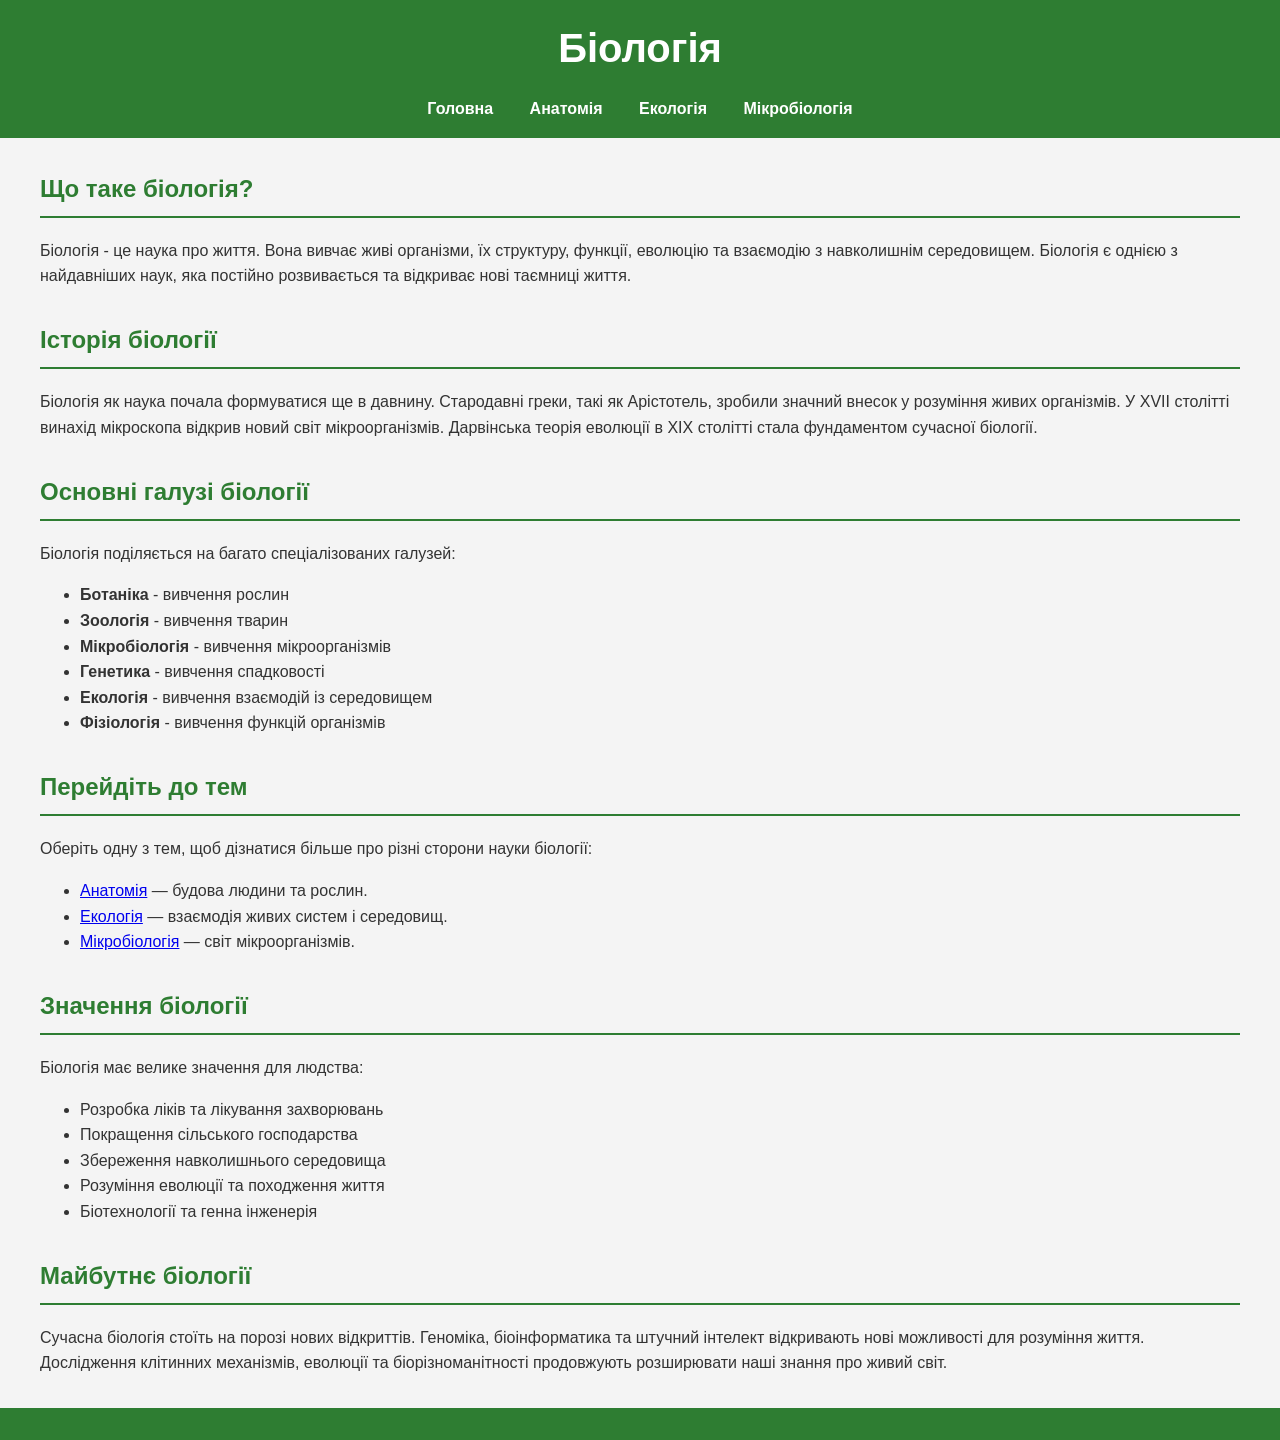
==== Віка сайт/index.html @ ce67f290 "Add files via upload" ====
<!DOCTYPE html>
<html lang="uk">
<head>
    <meta charset="UTF-8">
    <meta name="viewport" content="width=device-width, initial-scale=1.0">
    <title>Біологія - Головна сторінка</title>
    <link rel="stylesheet" href="style.css">
</head>
<body>
    <header>
        <h1>Біологія</h1>
        <nav>
            <ul>
                <li><a href="index.html">Головна</a></li>
                <li><a href="pages/anatomy.html">Анатомія</a></li>
                <li><a href="pages/ecology.html">Екологія</a></li>
                <li><a href="pages/microbiology.html">Мікробіологія</a></li>
            </ul>
        </nav>
    </header>

    <main>
        <section id="intro">
            <h2>Що таке біологія?</h2>
            <p>Біологія - це наука про життя. Вона вивчає живі організми, їх структуру, функції, еволюцію та взаємодію з навколишнім середовищем. Біологія є однією з найдавніших наук, яка постійно розвивається та відкриває нові таємниці життя.</p>
        </section>

        <section id="history">
            <h2>Історія біології</h2>
            <p>Біологія як наука почала формуватися ще в давнину. Стародавні греки, такі як Арістотель, зробили значний внесок у розуміння живих організмів. У XVII столітті винахід мікроскопа відкрив новий світ мікроорганізмів. Дарвінська теорія еволюції в XIX столітті стала фундаментом сучасної біології.</p>
        </section>

        <section id="branches">
            <h2>Основні галузі біології</h2>
            <p>Біологія поділяється на багато спеціалізованих галузей:</p>
            <ul>
                <li><strong>Ботаніка</strong> - вивчення рослин</li>
                <li><strong>Зоологія</strong> - вивчення тварин</li>
                <li><strong>Мікробіологія</strong> - вивчення мікроорганізмів</li>
                <li><strong>Генетика</strong> - вивчення спадковості</li>
                <li><strong>Екологія</strong> - вивчення взаємодій із середовищем</li>
                <li><strong>Фізіологія</strong> - вивчення функцій організмів</li>
            </ul>
        </section>

        <section id="topics">
            <h2>Перейдіть до тем</h2>
            <p>Оберіть одну з тем, щоб дізнатися більше про різні сторони науки біології:</p>
            <ul>
                <li><a href="pages/anatomy.html">Анатомія</a> — будова людини та рослин.</li>
                <li><a href="pages/ecology.html">Екологія</a> — взаємодія живих систем і середовищ.</li>
                <li><a href="pages/microbiology.html">Мікробіологія</a> — світ мікроорганізмів.</li>
            </ul>
        </section>

        <section id="importance">
            <h2>Значення біології</h2>
            <p>Біологія має велике значення для людства:</p>
            <ul>
                <li>Розробка ліків та лікування захворювань</li>
                <li>Покращення сільського господарства</li>
                <li>Збереження навколишнього середовища</li>
                <li>Розуміння еволюції та походження життя</li>
                <li>Біотехнології та генна інженерія</li>
            </ul>
        </section>

        <section id="future">
            <h2>Майбутнє біології</h2>
            <p>Сучасна біологія стоїть на порозі нових відкриттів. Геноміка, біоінформатика та штучний інтелект відкривають нові можливості для розуміння життя. Дослідження клітинних механізмів, еволюції та біорізноманітності продовжують розширювати наші знання про живий світ.</p>
        </section>
    </main>

    <footer>
    </footer>
</body>
</html>
---- Віка сайт/style.css ----
/* Загальні стилі */
body {
    font-family: Arial, sans-serif;
    line-height: 1.6;
    margin: 0;
    padding: 0;
    color: #333;
    background-color: #f4f4f4;
}

header {
    background-color: #2e7d32;
    color: white;
    padding: 1rem 0;
    text-align: center;
}

header h1 {
    margin: 0;
    font-size: 2.5rem;
}

nav ul {
    list-style: none;
    padding: 0;
    margin: 1rem 0 0 0;
}

nav ul li {
    display: inline;
    margin: 0 1rem;
}

nav a {
    color: white;
    text-decoration: none;
    font-weight: bold;
}

nav a:hover {
    text-decoration: underline;
}

main {
    max-width: 1200px;
    margin: 2rem auto;
    padding: 0 1rem;
}

section {
    margin-bottom: 2rem;
}

h2 {
    color: #2e7d32;
    border-bottom: 2px solid #2e7d32;
    padding-bottom: 0.5rem;
}

.topic-grid {
    display: grid;
    grid-template-columns: repeat(auto-fit, minmax(300px, 1fr));
    gap: 1rem;
    margin-top: 1rem;
}

.topic-card {
    background-color: white;
    border-radius: 8px;
    padding: 1.5rem;
    box-shadow: 0 2px 5px rgba(0,0,0,0.1);
    text-align: center;
}

.topic-card h3 {
    color: #2e7d32;
    margin-top: 0;
}

.topic-card a {
    display: inline-block;
    background-color: #4caf50;
    color: white;
    padding: 0.5rem 1rem;
    text-decoration: none;
    border-radius: 4px;
    margin-top: 1rem;
}

.topic-card a:hover {
    background-color: #45a049;
}

footer {
    background-color: #2e7d32;
    color: white;
    text-align: center;
    padding: 1rem 0;
    margin-top: 2rem;
}

/* Адаптивність */
@media (max-width: 768px) {
    header h1 {
        font-size: 2rem;
    }
    
    nav ul li {
        display: block;
        margin: 0.5rem 0;
    }
    
    .topic-grid {
        grid-template-columns: 1fr;
    }
}
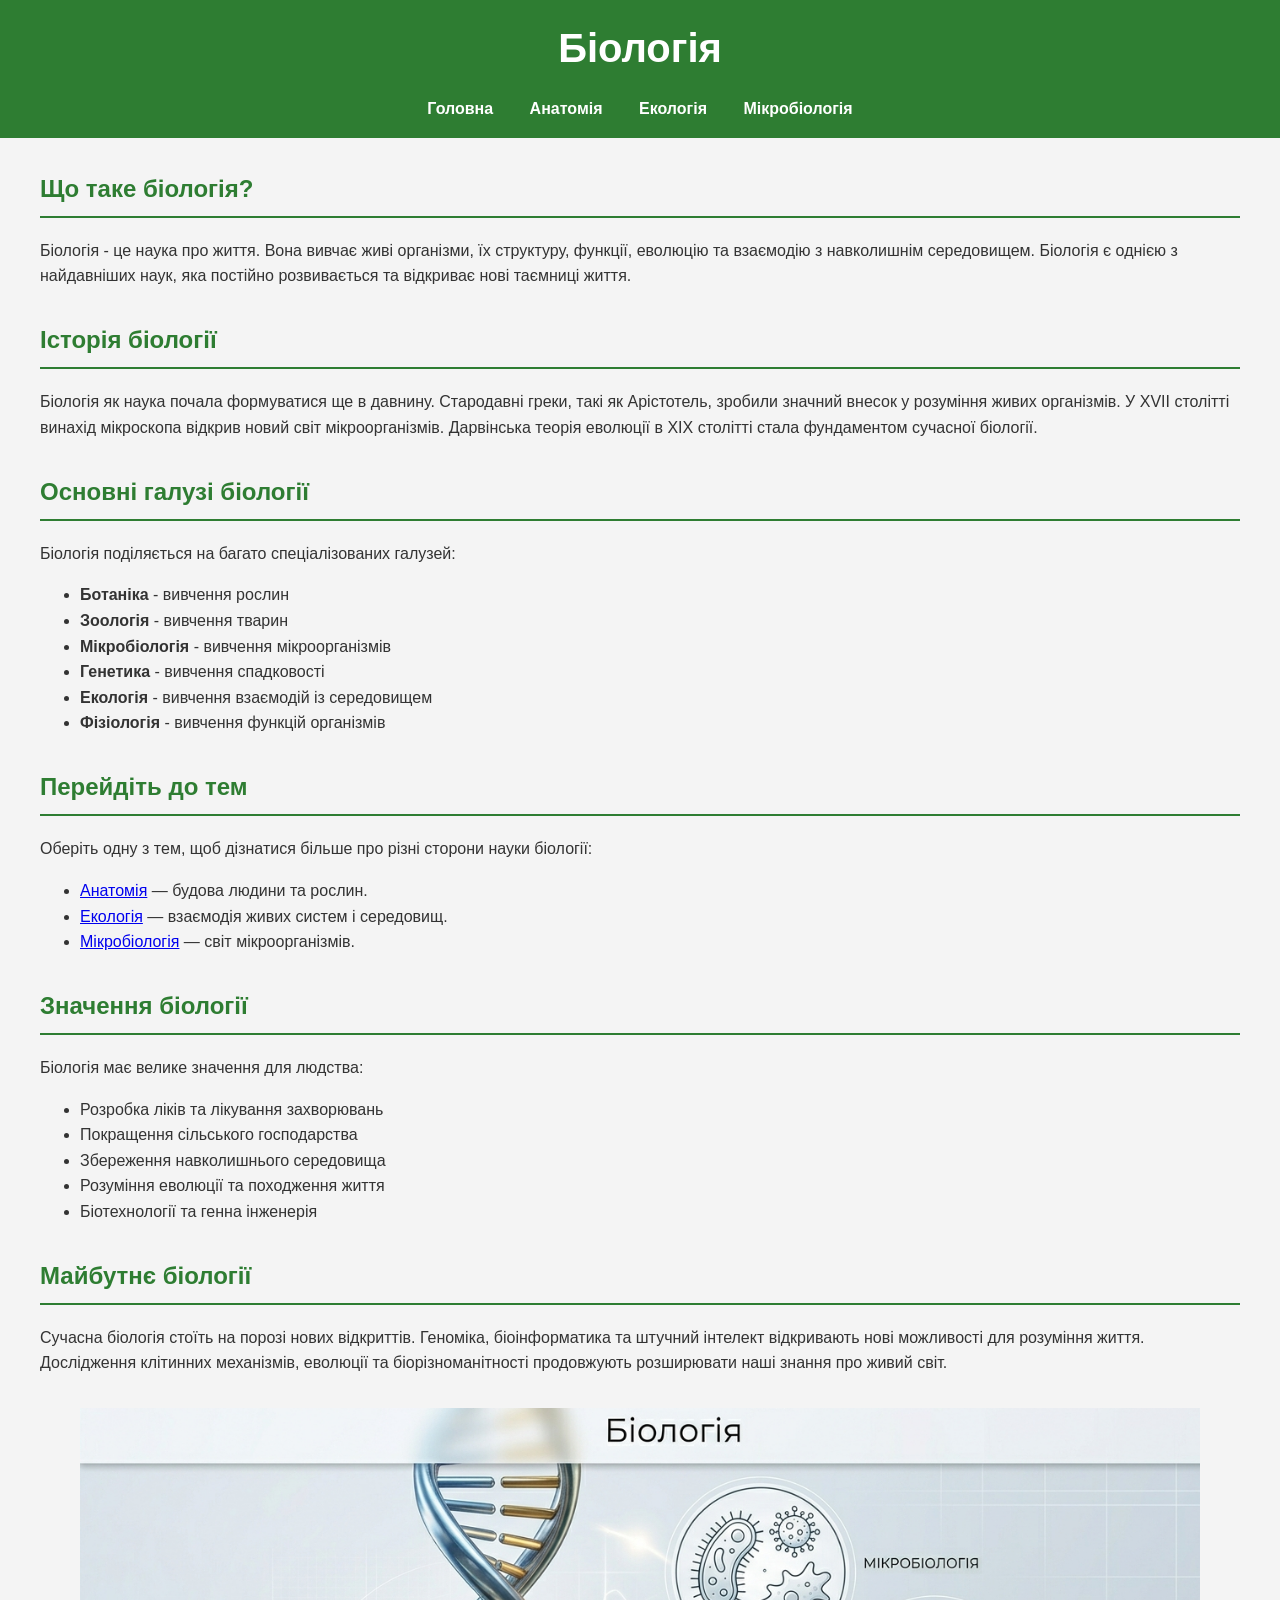
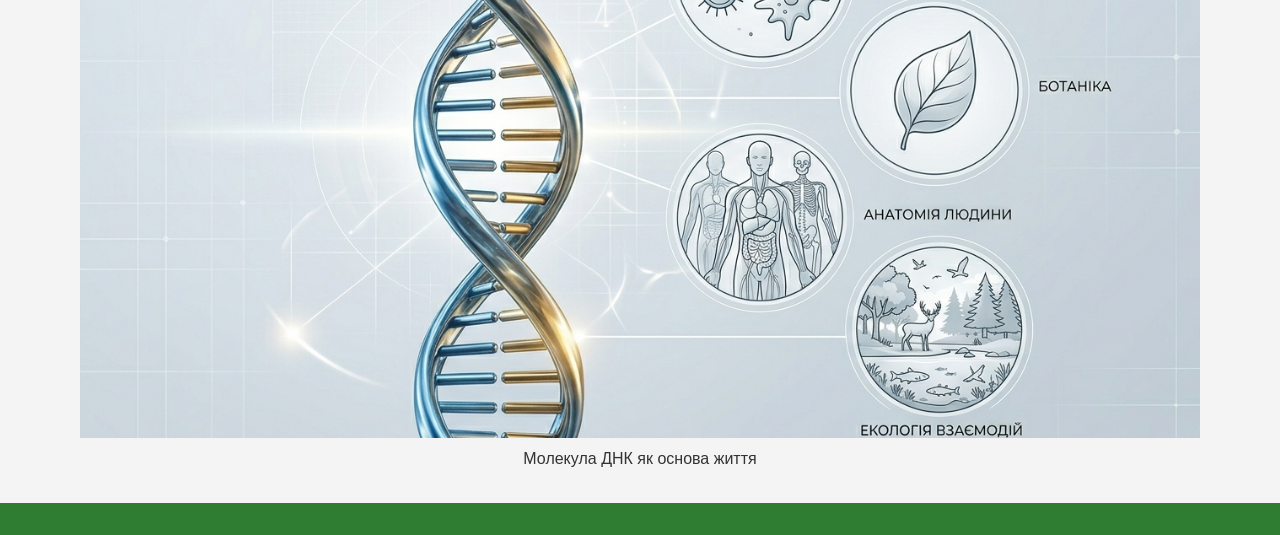
==== commit 2047ec46: "Add files via upload" ====
--- a/Віка сайт/index.html
+++ b/Віка сайт/index.html
@@ -69,6 +69,16 @@
             <h2>Майбутнє біології</h2>
             <p>Сучасна біологія стоїть на порозі нових відкриттів. Геноміка, біоінформатика та штучний інтелект відкривають нові можливості для розуміння життя. Дослідження клітинних механізмів, еволюції та біорізноманітності продовжують розширювати наші знання про живий світ.</p>
         </section>
+
+        <!-- Секція для зображення: Тут можна вставити ілюстрацію, що представляє біологію, наприклад, ДНК або живий організм -->
+        <section id="image-section">
+            <figure>
+                <!-- Замініть 'img/biology.png' на шлях до вашого зображення -->
+                <img src="img/biology.png" alt="Ілюстрація біології" style="max-width: 100%; height: auto;">
+                <!-- Опис зображення: Тут має бути короткий опис або підпис до зображення, наприклад, "Молекула ДНК як основа життя" -->
+                <figcaption style="text-align: center;">Молекула ДНК як основа життя</figcaption>
+            </figure>
+        </section>
     </main>
 
     <footer>
